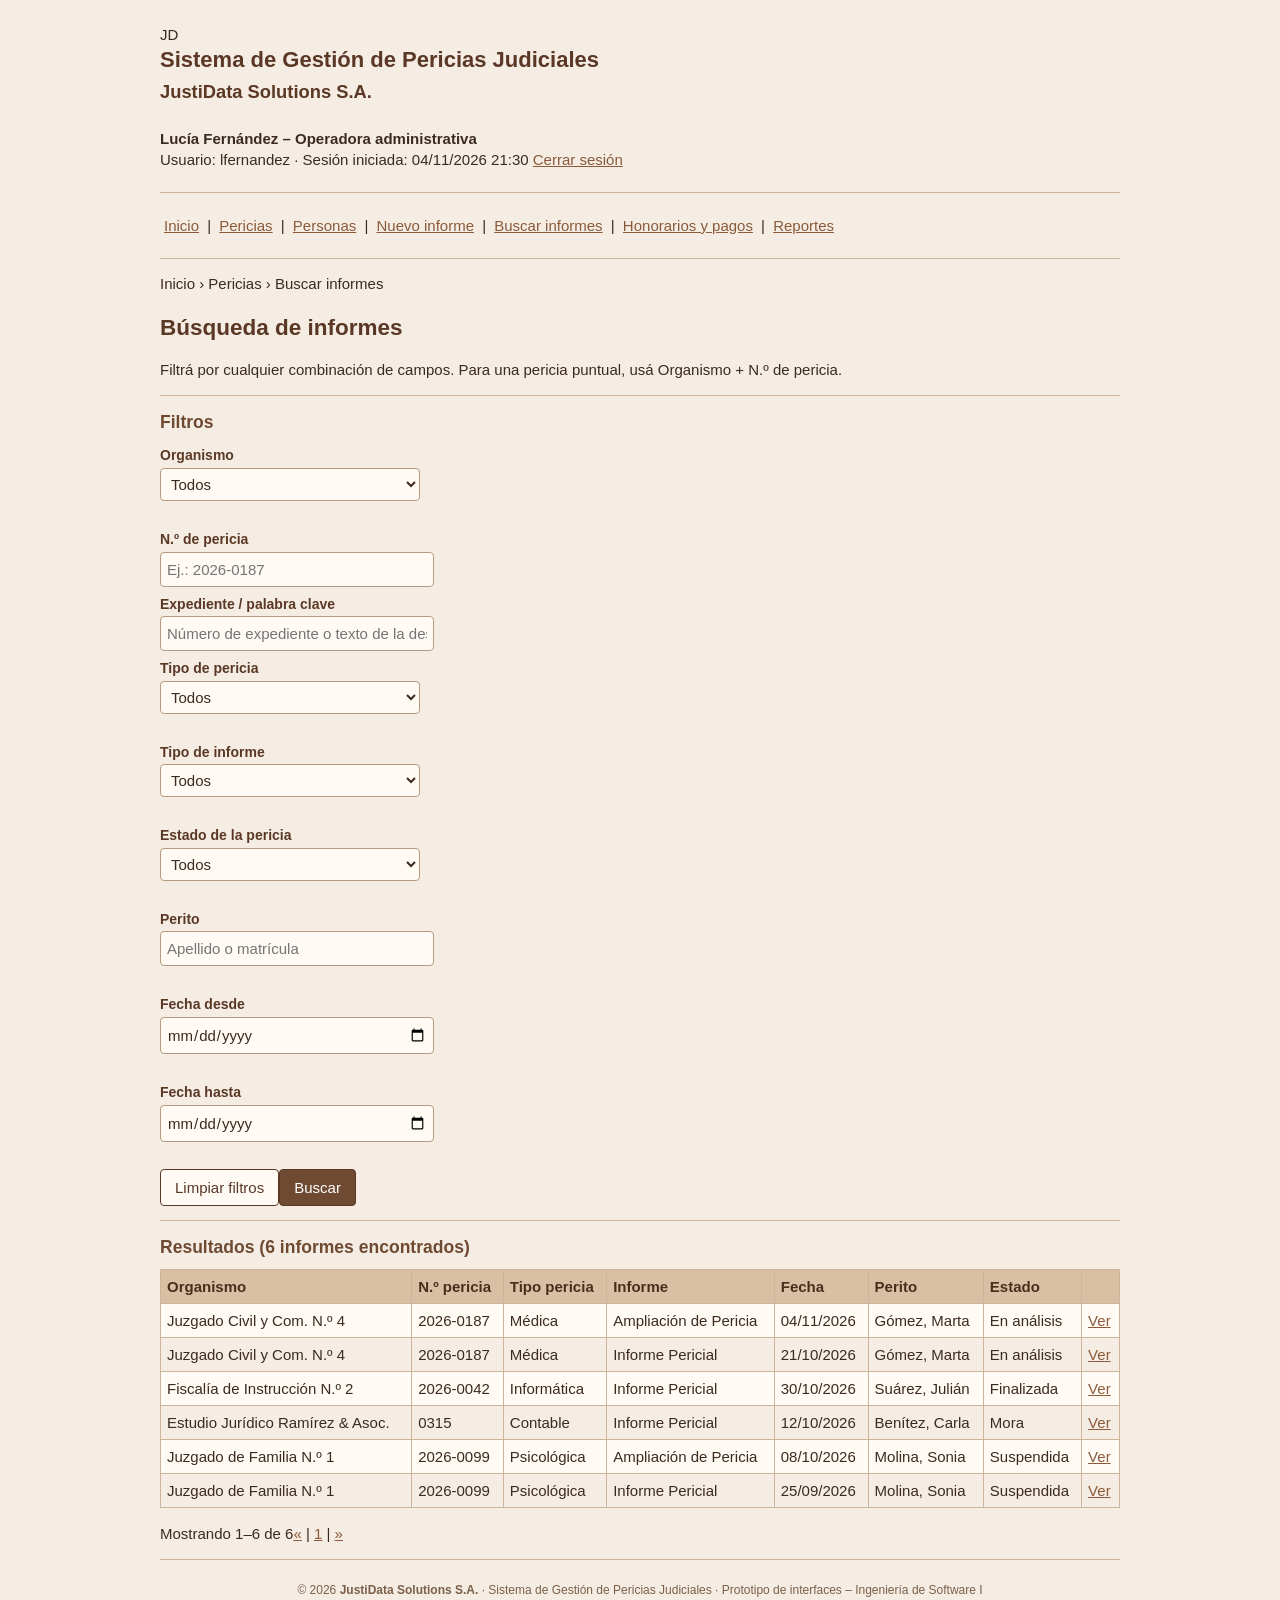
==== interfaces/buscar_informes.html @ 4e839646 "Agrega interfaces HTML/CSS del punto 6 (nuevo informe, búsqueda e informe)" ====
<!DOCTYPE html>
<html lang="es"><head><meta charset="utf-8"><meta name="viewport" content="width=device-width,initial-scale=1">
<title>Buscar informes – JustiData Pericias</title><link rel="stylesheet" href="styles.css"></head>
<body>
<header>
  <div><div>JD</div><h1>Sistema de Gestión de Pericias Judiciales<br><small>JustiData Solutions S.A.</small></h1></div>
  <div><br><b>Lucía Fernández – Operadora administrativa</b><br>Usuario: lfernandez · Sesión iniciada: 04/11/2026 21:30 <a href="#">Cerrar sesión</a></div>
</header>
<hr>
<nav>
  <a href="#">Inicio</a> | <a href="#">Pericias</a> | <a href="#">Personas</a> |
  <a href="nuevo_informe.html">Nuevo informe</a> |
  <a href="buscar_informes.html">Buscar informes</a> |
  <a href="#">Honorarios y pagos</a> | <a href="#">Reportes</a>
</nav>
<hr>
<main>

<div>Inicio › Pericias › Buscar informes</div>
<h2>Búsqueda de informes</h2>
<p>Filtrá por cualquier combinación de campos. Para una pericia puntual, usá Organismo + N.º de pericia.</p>

<form onsubmit="return false">
  <hr><h3>Filtros</h3>
  <div>
    <div><label for="o">Organismo</label><br><select id="o"><option value="">Todos</option><option>Juzgado Civil y Comercial N.º 4</option><option>Fiscalía de Instrucción N.º 2</option><option>Estudio Jurídico Ramírez &amp; Asoc.</option></select><br><br></div>
    <div><label for="n">N.º de pericia</label><br><input id="n" placeholder="Ej.: 2026-0187"></div>
    <div><label for="e">Expediente / palabra clave</label><br><input id="e" placeholder="Número de expediente o texto de la descripción"></div>
    <div><label for="t">Tipo de pericia</label><br><select id="t"><option value="">Todos</option><option>Médica</option><option>Psicológica</option><option>Informática</option><option>Contable</option><option>Accidentológica</option><option>Documentológica</option></select><br><br></div>
    <div><label for="tm">Tipo de informe</label><br><select id="tm"><option value="">Todos</option><option>Informe Pericial</option><option>Ampliación de Pericia</option></select><br><br></div>
    <div><label for="es">Estado de la pericia</label><br><select id="es"><option value="">Todos</option><option>Solicitada</option><option>En análisis</option><option>En proceso de evaluación</option><option>En elaboración de informe</option><option>Finalizada</option><option>Suspendida</option><option>Cancelada</option><option>Impugnada</option><option>Mora</option></select><br><br></div>
    <div><label for="p">Perito</label><br><input id="p" placeholder="Apellido o matrícula"><br><br></div>
    <div><label for="d">Fecha desde</label><br><input id="d" type="date"><br><br></div>
    <div><label for="h">Fecha hasta</label><br><input id="h" type="date"><br><br></div>
  </div>
  <div><button type="reset">Limpiar filtros</button><button type="submit">Buscar</button></div>
</form>

<div>
  <hr><h3>Resultados (6 informes encontrados)</h3>
  <div>
  <table border="1" cellpadding="6" cellspacing="0" width="100%">
    <thead><tr><th>Organismo</th><th>N.º pericia</th><th>Tipo pericia</th><th>Informe</th><th>Fecha</th><th>Perito</th><th>Estado</th><th></th></tr></thead>
    <tbody>
      <tr><td>Juzgado Civil y Com. N.º 4</td><td>2026-0187</td><td>Médica</td><td>Ampliación de Pericia</td><td>04/11/2026</td><td>Gómez, Marta</td><td><span>En análisis</span></td><td><a href="informe.html">Ver</a></td></tr>
      <tr><td>Juzgado Civil y Com. N.º 4</td><td>2026-0187</td><td>Médica</td><td>Informe Pericial</td><td>21/10/2026</td><td>Gómez, Marta</td><td><span>En análisis</span></td><td><a href="informe.html">Ver</a></td></tr>
      <tr><td>Fiscalía de Instrucción N.º 2</td><td>2026-0042</td><td>Informática</td><td>Informe Pericial</td><td>30/10/2026</td><td>Suárez, Julián</td><td><span>Finalizada</span></td><td><a href="informe.html">Ver</a></td></tr>
      <tr><td>Estudio Jurídico Ramírez &amp; Asoc.</td><td>0315</td><td>Contable</td><td>Informe Pericial</td><td>12/10/2026</td><td>Benítez, Carla</td><td><span>Mora</span></td><td><a href="informe.html">Ver</a></td></tr>
      <tr><td>Juzgado de Familia N.º 1</td><td>2026-0099</td><td>Psicológica</td><td>Ampliación de Pericia</td><td>08/10/2026</td><td>Molina, Sonia</td><td><span>Suspendida</span></td><td><a href="informe.html">Ver</a></td></tr>
      <tr><td>Juzgado de Familia N.º 1</td><td>2026-0099</td><td>Psicológica</td><td>Informe Pericial</td><td>25/09/2026</td><td>Molina, Sonia</td><td><span>Suspendida</span></td><td><a href="informe.html">Ver</a></td></tr>
    </tbody>
  </table></div>
  <p><span>Mostrando 1–6 de 6</span><span><a href="#">«</a> | <a href="#">1</a> | <a href="#">»</a></span></p>
</div>
</main>
<hr>
<footer>© 2026 <b>JustiData Solutions S.A.</b> · Sistema de Gestión de Pericias Judiciales · Prototipo de interfaces – Ingeniería de Software I</footer>
</body></html>
---- interfaces/styles.css ----
/* CSS básico – paleta marrón */
body{font-family:Arial,Helvetica,sans-serif;font-size:15px;color:#3b2a20;max-width:960px;margin:0 auto;padding:16px;background:#f5ede3;line-height:1.4}
header,nav,footer{padding:8px 0}
h1{font-size:22px;margin:0;color:#5a3825}
h2{color:#5a3825;margin-bottom:4px}
h3{color:#6f4a32;margin:10px 0}
hr{border:0;border-top:1px solid #cdb59c;margin:14px 0}
a{color:#8a5a3b}
nav a{margin:0 4px}
label{font-weight:bold;font-size:14px;color:#5a3825}
input,select,textarea{padding:6px;margin:2px 0 6px;border:1px solid #b79a80;border-radius:4px;font:inherit;min-width:260px;background:#fffaf4;color:#3b2a20}
textarea{width:100%;min-height:110px}
button{padding:7px 14px;border:1px solid #5a3825;background:#6f4a32;color:#fff;border-radius:4px;cursor:pointer;font:inherit}
button:hover{background:#5a3825}
button[type=reset]{background:#fffaf4;color:#5a3825}
table{border-collapse:collapse;background:#fffaf4;width:100%}
th{background:#d9bfa3;color:#4a2e1d}
th,td{border:1px solid #cdb59c;padding:6px;text-align:left}
tr:nth-child(even) td{background:#f5ede3}
footer{font-size:12px;color:#7a5f4a;text-align:center}
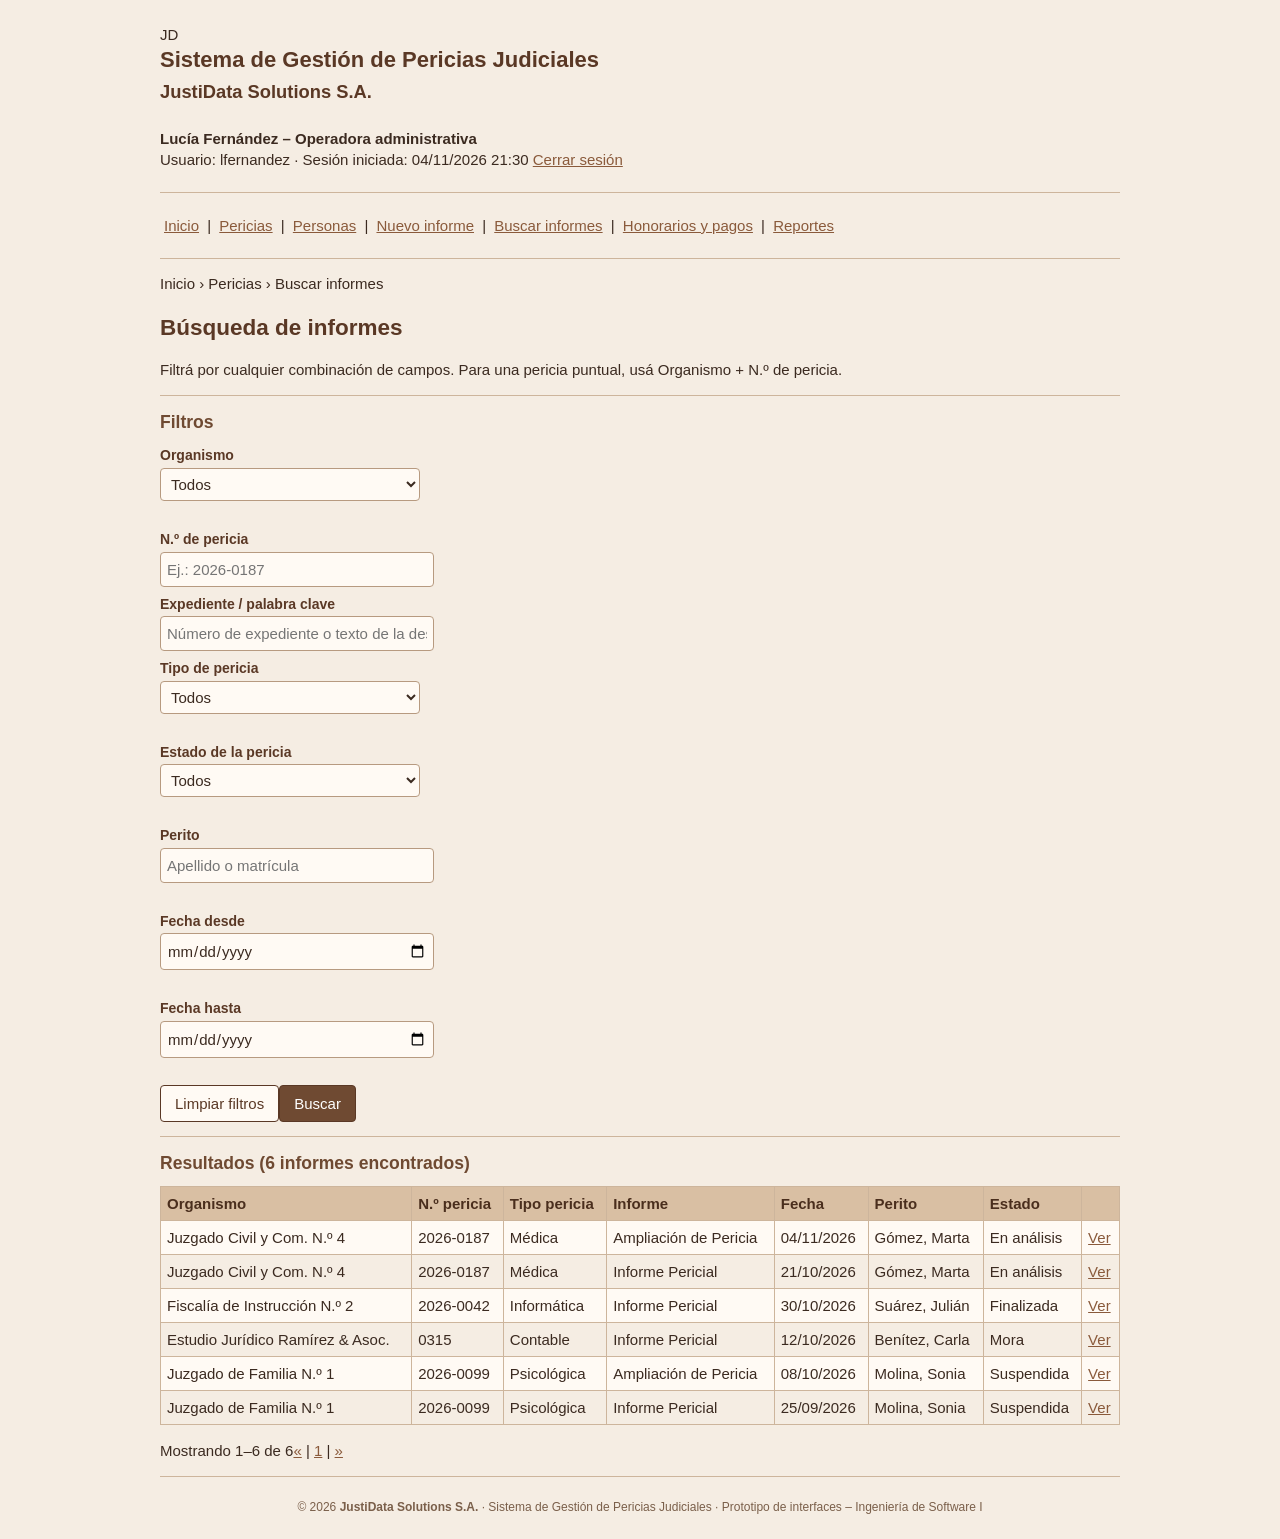
==== commit 2b649123: "Eliminar filtro redundante de tipo de informe" ====
--- a/interfaces/buscar_informes.html
+++ b/interfaces/buscar_informes.html
@@ -27,7 +27,6 @@
     <div><label for="n">N.º de pericia</label><br><input id="n" placeholder="Ej.: 2026-0187"></div>
     <div><label for="e">Expediente / palabra clave</label><br><input id="e" placeholder="Número de expediente o texto de la descripción"></div>
     <div><label for="t">Tipo de pericia</label><br><select id="t"><option value="">Todos</option><option>Médica</option><option>Psicológica</option><option>Informática</option><option>Contable</option><option>Accidentológica</option><option>Documentológica</option></select><br><br></div>
-    <div><label for="tm">Tipo de informe</label><br><select id="tm"><option value="">Todos</option><option>Informe Pericial</option><option>Ampliación de Pericia</option></select><br><br></div>
     <div><label for="es">Estado de la pericia</label><br><select id="es"><option value="">Todos</option><option>Solicitada</option><option>En análisis</option><option>En proceso de evaluación</option><option>En elaboración de informe</option><option>Finalizada</option><option>Suspendida</option><option>Cancelada</option><option>Impugnada</option><option>Mora</option></select><br><br></div>
     <div><label for="p">Perito</label><br><input id="p" placeholder="Apellido o matrícula"><br><br></div>
     <div><label for="d">Fecha desde</label><br><input id="d" type="date"><br><br></div>
@@ -55,4 +54,4 @@
 </main>
 <hr>
 <footer>© 2026 <b>JustiData Solutions S.A.</b> · Sistema de Gestión de Pericias Judiciales · Prototipo de interfaces – Ingeniería de Software I</footer>
-</body></html>+</body></html>
